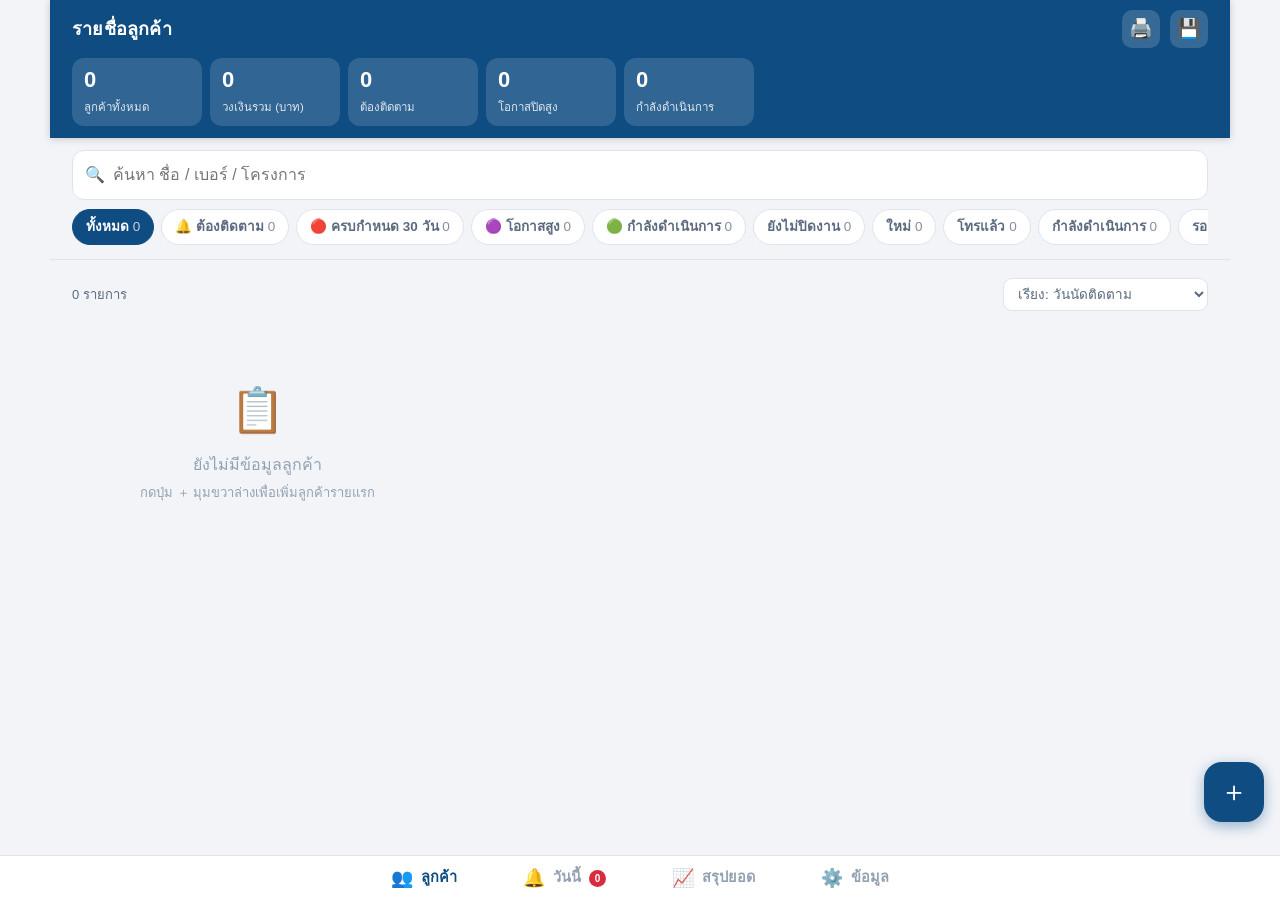
==== crm.html @ 3ab90751 "Add mobile/iPad CRM app for credit customer history Converts the "ระบบติดตามลูกค้าสินเชื่อ" spreadsh" ====
<!DOCTYPE html>
<html lang="th">
<head>
<meta charset="UTF-8">
<meta name="viewport" content="width=device-width, initial-scale=1.0, viewport-fit=cover">
<title>CRM ลูกค้าสินเชื่อ</title>
<meta name="apple-mobile-web-app-capable" content="yes">
<meta name="mobile-web-app-capable" content="yes">
<meta name="apple-mobile-web-app-status-bar-style" content="default">
<meta name="apple-mobile-web-app-title" content="CRM สินเชื่อ">
<meta name="theme-color" content="#0f4c81">
<link rel="icon" href="data:image/svg+xml,<svg xmlns='http://www.w3.org/2000/svg' viewBox='0 0 100 100'><text y='.9em' font-size='90'>📋</text></svg>">
<style>
:root{
  --brand:#0f4c81; --brand2:#1769aa; --brand-soft:#e8f1f9;
  --bg:#f2f4f8; --card:#ffffff; --line:#dfe4ec;
  --text:#16202e; --text2:#5b6a7f; --text3:#93a1b3;
  --red:#d92b3f; --red-soft:#fdecee;
  --amber:#c47f00; --amber-soft:#fff5e0;
  --green:#12805c; --green-soft:#e5f6ef;
  --purple:#7b3fbf; --purple-soft:#f2ebfb;
  --grey-soft:#eef1f6;
  --st:env(safe-area-inset-top); --sb:env(safe-area-inset-bottom);
  --navh:62px;
}
@media (prefers-color-scheme:dark){
  :root:not([data-theme="light"]){
    --brand:#4d9fe8; --brand2:#75b6f0; --brand-soft:#132c44;
    --bg:#0d1117; --card:#161c26; --line:#28313f;
    --text:#e6edf5; --text2:#9aa8bb; --text3:#6b7889;
    --red:#ff6b7d; --red-soft:#3a1a20;
    --amber:#e8ab3c; --amber-soft:#3a2e15;
    --green:#3fd0a0; --green-soft:#0f3129;
    --purple:#b98bf0; --purple-soft:#2a1d3d;
    --grey-soft:#1e2631;
  }
}
*{margin:0;padding:0;box-sizing:border-box;-webkit-tap-highlight-color:transparent}
html{-webkit-text-size-adjust:100%}
body{
  background:var(--bg);color:var(--text);
  font-family:-apple-system,BlinkMacSystemFont,"Sarabun","Noto Sans Thai","Segoe UI",Roboto,sans-serif;
  font-size:16px;line-height:1.5;
  padding-bottom:calc(var(--navh) + var(--sb));
  overscroll-behavior-y:none;
}
button,input,select,textarea{font:inherit;color:inherit}
button{cursor:pointer;border:none;background:none}

/* ---------- HEADER ---------- */
header{
  position:sticky;top:0;z-index:50;
  background:var(--brand);color:#fff;
  padding:calc(var(--st) + 10px) 14px 10px;
  box-shadow:0 1px 8px rgba(0,0,0,.18);
}
.hd-top{display:flex;align-items:center;gap:10px}
.hd-top h1{font-size:18px;font-weight:700;flex:1;letter-spacing:.2px}
.hd-btn{
  width:38px;height:38px;border-radius:10px;
  background:rgba(255,255,255,.16);color:#fff;
  display:flex;align-items:center;justify-content:center;font-size:19px;
}
.hd-btn:active{background:rgba(255,255,255,.3)}

/* stat strip */
.stats{display:flex;gap:8px;overflow-x:auto;margin-top:10px;padding-bottom:2px;scrollbar-width:none}
.stats::-webkit-scrollbar{display:none}
.stat{
  flex:0 0 auto;min-width:104px;
  background:rgba(255,255,255,.14);border-radius:12px;padding:8px 12px;
}
.stat b{display:block;font-size:19px;font-weight:800;line-height:1.25}
.stat span{font-size:11.5px;opacity:.85}

/* ---------- SEARCH / FILTER ---------- */
.toolbar{
  position:sticky;top:0;z-index:40;
  background:var(--bg);padding:10px 14px 6px;
  border-bottom:1px solid var(--line);
}
.search{position:relative}
.search input{
  width:100%;padding:12px 40px 12px 40px;border-radius:12px;
  border:1px solid var(--line);background:var(--card);font-size:16px;
}
.search .ic{position:absolute;left:13px;top:50%;transform:translateY(-50%);color:var(--text3);font-size:16px}
.search .clr{position:absolute;right:6px;top:50%;transform:translateY(-50%);width:32px;height:32px;color:var(--text3);font-size:18px;display:none}
.search input:not(:placeholder-shown)~.clr{display:block}
.chips{display:flex;gap:7px;overflow-x:auto;margin-top:9px;padding-bottom:8px;scrollbar-width:none}
.chips::-webkit-scrollbar{display:none}
.chip{
  flex:0 0 auto;padding:7px 13px;border-radius:999px;font-size:13.5px;font-weight:600;
  background:var(--card);border:1px solid var(--line);color:var(--text2);white-space:nowrap;
}
.chip.on{background:var(--brand);border-color:var(--brand);color:#fff}
.chip .n{opacity:.75;font-weight:500}

/* ---------- LIST ---------- */
main{padding:10px 14px 20px}
.bar{display:flex;align-items:center;gap:8px;margin:2px 0 10px;font-size:13px;color:var(--text2)}
.bar select{
  margin-left:auto;padding:7px 10px;border-radius:9px;
  border:1px solid var(--line);background:var(--card);font-size:13.5px;
}
.card{
  background:var(--card);border:1px solid var(--line);border-left:5px solid var(--line);
  border-radius:14px;padding:13px 14px;margin-bottom:10px;
  box-shadow:0 1px 2px rgba(16,32,48,.05);
}
.card.hot{border-left-color:var(--red)}
.card.due{border-left-color:var(--amber)}
.card.work{border-left-color:var(--green)}
.card.high{border-left-color:var(--purple)}
.c-top{display:flex;align-items:flex-start;gap:10px}
.c-name{font-size:17px;font-weight:700;flex:1;word-break:break-word}
.c-amt{font-size:16px;font-weight:800;color:var(--brand2);white-space:nowrap}
.c-meta{display:flex;flex-wrap:wrap;gap:6px;margin-top:8px}
.tag{font-size:12px;font-weight:600;padding:3px 9px;border-radius:7px;background:var(--grey-soft);color:var(--text2)}
.tag.s-red{background:var(--red-soft);color:var(--red)}
.tag.s-amber{background:var(--amber-soft);color:var(--amber)}
.tag.s-green{background:var(--green-soft);color:var(--green)}
.tag.s-purple{background:var(--purple-soft);color:var(--purple)}
.tag.s-blue{background:var(--brand-soft);color:var(--brand2)}
.c-sub{margin-top:8px;font-size:13.5px;color:var(--text2);display:flex;flex-wrap:wrap;gap:4px 14px}
.c-act{display:flex;gap:8px;margin-top:11px}
.c-act a,.c-act button{
  flex:1;text-align:center;padding:9px 4px;border-radius:10px;font-size:14px;font-weight:600;
  background:var(--grey-soft);color:var(--text);text-decoration:none;white-space:nowrap;
}
.c-act .pri{background:var(--brand);color:#fff}
.c-act a:active,.c-act button:active{opacity:.7}
.empty{text-align:center;padding:56px 20px;color:var(--text3)}
.empty .e-ic{font-size:44px;margin-bottom:10px}

/* ---------- SUMMARY / DATA PAGES ---------- */
.panel{background:var(--card);border:1px solid var(--line);border-radius:14px;padding:14px;margin-bottom:12px}
.panel h2{font-size:15px;font-weight:700;margin-bottom:10px;color:var(--text)}
.panel p{font-size:13.5px;color:var(--text2)}
table{width:100%;border-collapse:collapse;font-size:14px}
th,td{padding:9px 6px;text-align:left;border-bottom:1px solid var(--line)}
th{font-size:12.5px;color:var(--text2);font-weight:600}
td.num,th.num{text-align:right;font-variant-numeric:tabular-nums}
tr:last-child td{border-bottom:none}
.btn{
  display:block;width:100%;padding:13px;border-radius:12px;font-size:15px;font-weight:600;
  background:var(--grey-soft);color:var(--text);margin-bottom:9px;text-align:center;
}
.btn.pri{background:var(--brand);color:#fff}
.btn.danger{background:var(--red-soft);color:var(--red)}
.btn:active{opacity:.7}
.hint{font-size:12.5px;color:var(--text3);margin-top:-3px;margin-bottom:11px;line-height:1.45}

/* ---------- BOTTOM NAV ---------- */
nav{
  position:fixed;left:0;right:0;bottom:0;z-index:60;
  display:flex;background:var(--card);border-top:1px solid var(--line);
  padding-bottom:var(--sb);
}
nav button{
  flex:1;padding:8px 2px 7px;display:flex;flex-direction:column;align-items:center;gap:2px;
  font-size:11px;color:var(--text3);font-weight:600;
}
nav button .ni{font-size:20px;line-height:1}
nav button.on{color:var(--brand)}
nav .badge{
  position:absolute;transform:translate(15px,-4px);
  background:var(--red);color:#fff;font-size:10px;font-weight:700;
  min-width:17px;height:17px;border-radius:9px;padding:0 5px;
  display:flex;align-items:center;justify-content:center;
}

/* ---------- FAB ---------- */
.fab{
  position:fixed;right:16px;bottom:calc(var(--navh) + var(--sb) + 16px);z-index:55;
  width:56px;height:56px;border-radius:18px;background:var(--brand);color:#fff;
  font-size:28px;display:flex;align-items:center;justify-content:center;
  box-shadow:0 4px 14px rgba(15,76,129,.4);
}
.fab:active{transform:scale(.94)}

/* ---------- SHEET (modal) ---------- */
.sheet{position:fixed;inset:0;z-index:100;display:none}
.sheet.open{display:block}
.sheet-bd{position:absolute;inset:0;background:rgba(10,18,30,.45)}
.sheet-in{
  position:absolute;left:0;right:0;bottom:0;top:0;
  background:var(--bg);display:flex;flex-direction:column;
  animation:up .22s ease-out;
}
@keyframes up{from{transform:translateY(3%);opacity:.4}to{transform:none;opacity:1}}
.sheet-hd{
  display:flex;align-items:center;gap:10px;
  padding:calc(var(--st) + 10px) 14px 10px;
  background:var(--card);border-bottom:1px solid var(--line);
}
.sheet-hd h2{flex:1;font-size:17px;font-weight:700}
.sheet-hd .x{width:38px;height:38px;border-radius:10px;background:var(--grey-soft);font-size:18px}
.sheet-bd2{flex:1;overflow-y:auto;-webkit-overflow-scrolling:touch;padding:14px 14px 30px}
.sheet-ft{
  padding:10px 14px calc(10px + var(--sb));background:var(--card);
  border-top:1px solid var(--line);display:flex;gap:9px;
}
.sheet-ft button{flex:1;padding:14px;border-radius:12px;font-size:16px;font-weight:700;background:var(--grey-soft)}
.sheet-ft .save{background:var(--brand);color:#fff}

/* ---------- FORM ---------- */
.fld{margin-bottom:13px}
.fld label{display:block;font-size:13px;font-weight:600;color:var(--text2);margin-bottom:5px}
.fld input,.fld select,.fld textarea{
  width:100%;padding:12px;border-radius:11px;border:1px solid var(--line);
  background:var(--card);font-size:16px;
}
.fld textarea{min-height:84px;resize:vertical}
.fld input:focus,.fld select:focus,.fld textarea:focus{outline:2px solid var(--brand);outline-offset:-1px;border-color:var(--brand)}
.row2{display:flex;gap:10px}
.row2>*{flex:1;min-width:0}
.seg{display:flex;gap:6px}
.seg button{
  flex:1;padding:11px 4px;border-radius:10px;background:var(--card);
  border:1px solid var(--line);font-size:14px;font-weight:600;color:var(--text2);
}
.seg button.on{background:var(--brand);border-color:var(--brand);color:#fff}
.req{color:var(--red)}

/* ---------- DETAIL ---------- */
.d-hero{background:var(--card);border:1px solid var(--line);border-radius:14px;padding:16px;margin-bottom:12px}
.d-hero h3{font-size:21px;font-weight:800;word-break:break-word}
.d-hero .amt{font-size:24px;font-weight:800;color:var(--brand2);margin-top:4px}
.d-grid{display:grid;grid-template-columns:1fr 1fr;gap:11px 12px;margin-top:14px}
.d-grid div span{display:block;font-size:12px;color:var(--text3)}
.d-grid div b{font-size:14.5px;font-weight:600}
.log{display:flex;gap:10px;padding:10px 0;border-bottom:1px solid var(--line)}
.log:last-child{border-bottom:none}
.log .dot{width:9px;height:9px;border-radius:50%;background:var(--brand);margin-top:7px;flex:0 0 auto}
.log .lt{font-size:12px;color:var(--text3)}
.log .lx{font-size:14.5px;word-break:break-word}
.logform{display:flex;gap:8px;margin-bottom:12px}
.logform input{flex:1;padding:11px;border-radius:11px;border:1px solid var(--line);background:var(--card);font-size:16px}
.logform button{padding:0 16px;border-radius:11px;background:var(--brand);color:#fff;font-weight:700}

/* ---------- TOAST ---------- */
#toast{
  position:fixed;left:50%;bottom:calc(var(--navh) + var(--sb) + 22px);z-index:200;
  transform:translate(-50%,20px);opacity:0;pointer-events:none;transition:.25s;
  background:#16202e;color:#fff;padding:11px 18px;border-radius:11px;font-size:14px;
  max-width:88vw;text-align:center;box-shadow:0 4px 16px rgba(0,0,0,.3);
}
#toast.show{opacity:1;transform:translate(-50%,0)}

/* ---------- TABLET / DESKTOP ---------- */
@media (min-width:768px){
  .wrap{max-width:1180px;margin:0 auto}
  main{padding:16px 22px 40px}
  .toolbar{padding:12px 22px 6px}
  header{padding-left:22px;padding-right:22px}
  .stat{min-width:130px}
  .stat b{font-size:22px}
  #list{display:grid;grid-template-columns:repeat(auto-fill,minmax(340px,1fr));gap:11px}
  .card{margin-bottom:0}
  .sheet-in{
    top:5vh;bottom:5vh;left:50%;right:auto;transform:translateX(-50%);
    width:min(720px,92vw);border-radius:18px;overflow:hidden;
  }
  .sheet-hd{padding-top:14px}
  .sheet-ft{padding-bottom:12px}
  .d-grid{grid-template-columns:repeat(3,1fr)}
  .fab{width:60px;height:60px}
  nav{justify-content:center;gap:6px}
  nav button{flex:0 0 auto;padding:11px 30px;flex-direction:row;gap:8px;font-size:14.5px}
  nav button .ni{font-size:18px}
  nav .badge{position:static;transform:none}
}
@media print{
  header,nav,.toolbar,.fab,.c-act,#toast{display:none!important}
  body{background:#fff;padding:0}
  .card{break-inside:avoid;box-shadow:none}
}
</style>
</head>
<body>

<div class="wrap">
<header>
  <div class="hd-top">
    <h1 id="pageTitle">รายชื่อลูกค้า</h1>
    <button class="hd-btn" id="btnPrint" title="พิมพ์">🖨️</button>
    <button class="hd-btn" id="btnQuickBackup" title="สำรองข้อมูล">💾</button>
  </div>
  <div class="stats" id="stats"></div>
</header>

<div class="toolbar" id="toolbar">
  <div class="search">
    <span class="ic">🔍</span>
    <input id="q" type="search" placeholder="ค้นหา ชื่อ / เบอร์ / โครงการ" autocomplete="off">
    <button class="clr" id="qClear">✕</button>
  </div>
  <div class="chips" id="chips"></div>
</div>

<main>
  <!-- LIST PAGE -->
  <section id="pgList">
    <div class="bar">
      <span id="count">0 รายการ</span>
      <select id="sort">
        <option value="follow">เรียง: วันนัดติดตาม</option>
        <option value="due">เรียง: ครบกำหนดรีไฟแนนซ์</option>
        <option value="amount">เรียง: วงเงินมาก→น้อย</option>
        <option value="updated">เรียง: อัปเดตล่าสุด</option>
        <option value="name">เรียง: ชื่อ ก-ฮ</option>
      </select>
    </div>
    <div id="list"></div>
  </section>

  <!-- SUMMARY PAGE -->
  <section id="pgSum" hidden></section>

  <!-- DATA PAGE -->
  <section id="pgData" hidden>
    <div class="panel">
      <h2>💾 สำรอง / กู้คืนข้อมูล</h2>
      <p class="hint">ข้อมูลถูกบันทึกไว้ในเครื่องนี้โดยอัตโนมัติ (ไม่ต้องกดบันทึก) แนะนำให้กด “ส่งออกไฟล์สำรอง” เก็บไว้ใน iCloud / Google Drive อย่างน้อยเดือนละครั้ง เพื่อกันข้อมูลหายเวลาเปลี่ยนเครื่องหรือล้างข้อมูลเบราว์เซอร์</p>
      <button class="btn pri" id="btnExportJson">⬇️ ส่งออกไฟล์สำรอง (.json)</button>
      <button class="btn" id="btnExportCsv">📊 ส่งออกเป็น Excel/CSV</button>
      <button class="btn" id="btnImport">⬆️ นำเข้าไฟล์สำรอง (.json / .csv)</button>
      <input type="file" id="fileIn" accept=".json,.csv,text/csv,application/json" hidden>
      <p class="hint" id="backupInfo"></p>
    </div>
    <div class="panel">
      <h2>📖 วิธีใช้งาน</h2>
      <p style="line-height:1.75">
        <b>ระบบสี (แถบซ้ายของการ์ด)</b><br>
        🔴 แดง — ครบกำหนดรีไฟแนนซ์ภายใน 30 วัน<br>
        🟡 เหลือง — ถึงวันนัดติดตาม (หรือเลยกำหนด)<br>
        🟢 เขียว — กำลังดำเนินการ / ยื่นกู้แล้ว / อนุมัติ<br>
        🟣 ม่วง — โอกาสปิดสูง<br><br>
        <b>ลำดับสถานะงาน</b><br>
        ใหม่ → โทรแล้ว → กำลังดำเนินการ → รอเอกสาร → ยื่นกู้แล้ว → อนุมัติ → ปิดการขาย<br><br>
        <b>ขั้นตอนสำหรับเซลส์</b><br>
        1. ทุกครั้งที่โทรหาลูกค้า กดปุ่ม <b>โทร</b> บนการ์ด ระบบจะบันทึกวันที่ติดต่อล่าสุดให้เอง<br>
        2. ถ้าต้องโทรซ้ำ ให้ใส่ “วันที่นัดติดตาม”<br>
        3. ใช้ “โอกาสปิด” จัดลำดับลูกค้าที่ควรทุ่มเวลา<br>
        4. ใช้แถบตัวกรองด้านบนดูเฉพาะกลุ่มที่ต้องติดตาม<br>
        5. ทุกการเปลี่ยนสถานะและโน้ตจะถูกเก็บเป็น <b>ประวัติการติดตาม</b> ในหน้ารายละเอียดลูกค้า
      </p>
    </div>
    <div class="panel">
      <h2>⚠️ ล้างข้อมูล</h2>
      <p class="hint">ลบข้อมูลลูกค้าทั้งหมดในเครื่องนี้อย่างถาวร ควรส่งออกไฟล์สำรองก่อน</p>
      <button class="btn danger" id="btnWipe">ลบข้อมูลทั้งหมด</button>
    </div>
  </section>
</main>
</div>

<button class="fab" id="fab">＋</button>

<nav>
  <button class="on" data-pg="list"><span class="ni">👥</span>ลูกค้า</button>
  <button data-pg="today"><span class="ni">🔔</span>วันนี้<span class="badge" id="navBadge" hidden>0</span></button>
  <button data-pg="sum"><span class="ni">📈</span>สรุปยอด</button>
  <button data-pg="data"><span class="ni">⚙️</span>ข้อมูล</button>
</nav>

<!-- FORM SHEET -->
<div class="sheet" id="shForm">
  <div class="sheet-bd" data-close></div>
  <div class="sheet-in">
    <div class="sheet-hd">
      <h2 id="formTitle">เพิ่มลูกค้า</h2>
      <button class="x" data-close>✕</button>
    </div>
    <div class="sheet-bd2">
      <div class="fld">
        <label>ชื่อลูกค้า <span class="req">*</span></label>
        <input id="fName" type="text" placeholder="ชื่อ-นามสกุล" autocomplete="off">
      </div>
      <div class="row2">
        <div class="fld">
          <label>เบอร์โทรลูกค้า</label>
          <input id="fPhone" type="tel" inputmode="tel" placeholder="08x-xxx-xxxx" autocomplete="off">
        </div>
        <div class="fld">
          <label>วงเงิน (บาท)</label>
          <input id="fAmount" type="text" inputmode="numeric" placeholder="0" autocomplete="off">
        </div>
      </div>
      <div class="fld">
        <label>โครงการ</label>
        <input id="fProject" type="text" placeholder="ชื่อโครงการ / หมู่บ้าน" autocomplete="off">
      </div>
      <div class="fld">
        <label>ประเภทสินเชื่อ</label>
        <div class="seg" id="fType"></div>
      </div>
      <div class="fld">
        <label>สถานะงาน</label>
        <select id="fStatus"></select>
      </div>
      <div class="fld">
        <label>โอกาสปิด</label>
        <div class="seg" id="fChance"></div>
      </div>
      <div class="row2">
        <div class="fld">
          <label>วันครบกำหนดรีไฟแนนซ์</label>
          <input id="fDue" type="date">
        </div>
        <div class="fld">
          <label>วันที่นัดติดตาม</label>
          <input id="fFollow" type="date">
        </div>
      </div>
      <div class="fld">
        <label>วันที่โทร/อัปเดตล่าสุด</label>
        <input id="fLast" type="date">
      </div>
      <div class="fld">
        <label>หมายเหตุ</label>
        <textarea id="fNote" placeholder="รายละเอียดเพิ่มเติม เช่น ยอดหนี้เดิม ธนาคารเดิม เอกสารที่ขาด"></textarea>
      </div>
      <button class="btn danger" id="btnDel" hidden>🗑️ ลบลูกค้ารายนี้</button>
    </div>
    <div class="sheet-ft">
      <button data-close>ยกเลิก</button>
      <button class="save" id="btnSave">บันทึก</button>
    </div>
  </div>
</div>

<!-- DETAIL SHEET -->
<div class="sheet" id="shDetail">
  <div class="sheet-bd" data-close></div>
  <div class="sheet-in">
    <div class="sheet-hd">
      <h2>รายละเอียดลูกค้า</h2>
      <button class="x" id="btnEditFromDetail" style="font-size:15px;font-weight:700;width:auto;padding:0 14px">แก้ไข</button>
      <button class="x" data-close>✕</button>
    </div>
    <div class="sheet-bd2" id="detailBody"></div>
  </div>
</div>

<div id="toast"></div>

<script>
'use strict';

/* ================= CONSTANTS ================= */
const KEY = 'creditCRM.v1';
const BAK = 'creditCRM.autobackup';
const STATUSES = ['ใหม่','โทรแล้ว','กำลังดำเนินการ','รอเอกสาร','ยื่นกู้แล้ว','อนุมัติ','ปิดการขาย','ไม่ผ่าน','ไม่สนใจ'];
const TYPES    = ['รีไฟแนนซ์','โฮมฟอร์แคช','รีไฟแนนซ์ + โฮมฟอร์แคช'];
const CHANCES  = ['สูง','กลาง','ต่ำ'];
const ACTIVE   = ['กำลังดำเนินการ','ยื่นกู้แล้ว','อนุมัติ'];
const TH_MON   = ['ม.ค.','ก.พ.','มี.ค.','เม.ย.','พ.ค.','มิ.ย.','ก.ค.','ส.ค.','ก.ย.','ต.ค.','พ.ย.','ธ.ค.'];

/* ================= STATE ================= */
let db = { v:1, customers:[], lastBackup:null };
let filter = 'all';
let editingId = null;
let detailId = null;
let page = 'list';

/* ================= HELPERS ================= */
const $  = s => document.querySelector(s);
const $$ = s => Array.from(document.querySelectorAll(s));
const esc = s => String(s==null?'':s).replace(/[&<>"']/g, c => ({'&':'&amp;','<':'&lt;','>':'&gt;','"':'&quot;',"'":'&#39;'}[c]));
const uid = () => Date.now().toString(36) + Math.random().toString(36).slice(2,8);

function todayISO(){
  const d = new Date();
  return `${d.getFullYear()}-${String(d.getMonth()+1).padStart(2,'0')}-${String(d.getDate()).padStart(2,'0')}`;
}
function daysFromToday(iso){
  if(!iso) return null;
  const [y,m,d] = iso.split('-').map(Number);
  if(!y||!m||!d) return null;
  const t = new Date(); t.setHours(0,0,0,0);
  return Math.round((new Date(y,m-1,d) - t) / 86400000);
}
function thDate(iso){
  if(!iso) return '—';
  const [y,m,d] = iso.split('-').map(Number);
  if(!y||!m||!d) return iso;
  return `${d} ${TH_MON[m-1]} ${String(y+543).slice(-2)}`;
}
function money(n){
  const v = Number(n)||0;
  return v.toLocaleString('th-TH');
}
function shortMoney(n){
  const v = Number(n)||0;
  if(v >= 1e6) return (v/1e6).toFixed(v>=1e7?0:2).replace(/\.00$/,'') + ' ล.';
  if(v >= 1e3) return Math.round(v/1e3) + ' พัน';
  return v ? String(v) : '0';
}
function toast(msg){
  const t = $('#toast');
  t.textContent = msg;
  t.classList.add('show');
  clearTimeout(t._h);
  t._h = setTimeout(()=>t.classList.remove('show'), 2200);
}

/* ================= STORAGE ================= */
function load(){
  try{
    const raw = localStorage.getItem(KEY);
    if(raw){
      const p = JSON.parse(raw);
      if(p && Array.isArray(p.customers)) db = Object.assign(db, p);
    }
  }catch(e){ console.warn('load failed', e); }
  db.customers.forEach(c => { if(!Array.isArray(c.logs)) c.logs = []; });
}
function save(){
  try{
    localStorage.setItem(KEY, JSON.stringify(db));
    // keep a rolling same-day snapshot as a second copy
    const today = todayISO();
    if(localStorage.getItem(BAK+'.date') !== today){
      localStorage.setItem(BAK, JSON.stringify(db));
      localStorage.setItem(BAK+'.date', today);
    }
  }catch(e){
    toast('บันทึกไม่สำเร็จ — พื้นที่เก็บข้อมูลเต็ม กรุณาส่งออกไฟล์สำรอง');
    console.error(e);
  }
}

/* ================= DERIVED FLAGS ================= */
function flags(c){
  const dueIn    = daysFromToday(c.due);
  const followIn = daysFromToday(c.follow);
  return {
    hot   : dueIn !== null && dueIn >= 0 && dueIn <= 30,          // 🔴 ครบกำหนด 30 วัน
    due   : followIn !== null && followIn <= 0,                   // 🟡 ถึง/เลยวันนัด
    today : followIn === 0,
    over  : followIn !== null && followIn < 0,
    work  : ACTIVE.includes(c.status),                            // 🟢
    high  : c.chance === 'สูง',                                   // 🟣
    dueIn, followIn
  };
}
function cardClass(f){
  if(f.hot)  return 'hot';
  if(f.due)  return 'due';
  if(f.high) return 'high';
  if(f.work) return 'work';
  return '';
}

/* ================= FILTERING ================= */
const FILTERS = [
  { id:'all',    label:'ทั้งหมด',        fn:()=>true },
  { id:'today',  label:'🔔 ต้องติดตาม',  fn:c=>flags(c).due },
  { id:'hot',    label:'🔴 ครบกำหนด 30 วัน', fn:c=>flags(c).hot },
  { id:'high',   label:'🟣 โอกาสสูง',    fn:c=>c.chance==='สูง' },
  { id:'work',   label:'🟢 กำลังดำเนินการ', fn:c=>ACTIVE.includes(c.status) },
  { id:'open',   label:'ยังไม่ปิดงาน',   fn:c=>!['ปิดการขาย','ไม่ผ่าน','ไม่สนใจ'].includes(c.status) },
];
STATUSES.forEach(s => FILTERS.push({ id:'st:'+s, label:s, fn:c=>c.status===s }));

function visible(){
  const term = $('#q').value.trim().toLowerCase();
  const f = FILTERS.find(x=>x.id===filter) || FILTERS[0];
  let arr = db.customers.filter(f.fn);
  if(term){
    const digits = term.replace(/\D/g,'');
    arr = arr.filter(c =>
      (c.name||'').toLowerCase().includes(term) ||
      (c.project||'').toLowerCase().includes(term) ||
      (c.note||'').toLowerCase().includes(term) ||
      (digits !== '' && (c.phone||'').replace(/\D/g,'').includes(digits))
    );
  }
  const sort = $('#sort').value;
  const nul = v => v ? v : '9999-12-31';
  arr.sort((a,b)=>{
    switch(sort){
      case 'due':     return nul(a.due).localeCompare(nul(b.due));
      case 'amount':  return (Number(b.amount)||0) - (Number(a.amount)||0);
      case 'updated': return (b.updatedAt||'').localeCompare(a.updatedAt||'');
      case 'name':    return (a.name||'').localeCompare(b.name||'', 'th');
      default:        return nul(a.follow).localeCompare(nul(b.follow));
    }
  });
  return arr;
}

/* ================= RENDER: STATS ================= */
function renderStats(){
  const cs = db.customers;
  const total  = cs.length;
  const sum    = cs.reduce((s,c)=>s+(Number(c.amount)||0), 0);
  const follow = cs.filter(c=>flags(c).due).length;
  const high   = cs.filter(c=>c.chance==='สูง').length;
  const work   = cs.filter(c=>ACTIVE.includes(c.status)).length;
  $('#stats').innerHTML = [
    [total, 'ลูกค้าทั้งหมด'],
    [shortMoney(sum), 'วงเงินรวม (บาท)'],
    [follow, 'ต้องติดตาม'],
    [high, 'โอกาสปิดสูง'],
    [work, 'กำลังดำเนินการ'],
  ].map(([v,l])=>`<div class="stat"><b>${esc(v)}</b><span>${esc(l)}</span></div>`).join('');

  const b = $('#navBadge');
  b.textContent = follow;
  b.hidden = follow === 0;
}

/* ================= RENDER: CHIPS ================= */
function renderChips(){
  $('#chips').innerHTML = FILTERS.map(f=>{
    const n = db.customers.filter(f.fn).length;
    return `<button class="chip${filter===f.id?' on':''}" data-f="${esc(f.id)}">${esc(f.label)} <span class="n">${n}</span></button>`;
  }).join('');
}

/* ================= RENDER: LIST ================= */
function renderList(){
  const arr = visible();
  $('#count').textContent = `${arr.length} รายการ`;
  if(!arr.length){
    $('#list').innerHTML = `<div class="empty"><div class="e-ic">📋</div>
      <div>${db.customers.length ? 'ไม่พบลูกค้าตามเงื่อนไขที่เลือก' : 'ยังไม่มีข้อมูลลูกค้า'}</div>
      <div style="font-size:13px;margin-top:6px">${db.customers.length ? 'ลองล้างคำค้นหาหรือเปลี่ยนตัวกรอง' : 'กดปุ่ม ＋ มุมขวาล่างเพื่อเพิ่มลูกค้ารายแรก'}</div></div>`;
    return;
  }
  $('#list').innerHTML = arr.map(c=>{
    const f = flags(c);
    const tags = [];
    if(f.over)                 tags.push(`<span class="tag s-red">เลยนัด ${Math.abs(f.followIn)} วัน</span>`);
    else if(f.today)           tags.push(`<span class="tag s-amber">นัดวันนี้</span>`);
    if(f.hot)                  tags.push(`<span class="tag s-red">ครบกำหนดใน ${f.dueIn} วัน</span>`);
    if(c.status)               tags.push(`<span class="tag ${ACTIVE.includes(c.status)?'s-green':'s-blue'}">${esc(c.status)}</span>`);
    if(c.chance)               tags.push(`<span class="tag ${c.chance==='สูง'?'s-purple':''}">โอกาส${esc(c.chance)}</span>`);
    if(c.type)                 tags.push(`<span class="tag">${esc(c.type)}</span>`);
    const sub = [];
    if(c.project)              sub.push(`🏠 ${esc(c.project)}`);
    if(c.follow)               sub.push(`📅 นัด ${thDate(c.follow)}`);
    if(c.due)                  sub.push(`⏳ ครบกำหนด ${thDate(c.due)}`);
    if(c.last)                 sub.push(`☎️ ล่าสุด ${thDate(c.last)}`);
    return `<div class="card ${cardClass(f)}" data-id="${c.id}">
      <div class="c-top">
        <div class="c-name">${esc(c.name||'(ไม่ระบุชื่อ)')}</div>
        <div class="c-amt">${money(c.amount)}</div>
      </div>
      <div class="c-meta">${tags.join('')}</div>
      ${sub.length?`<div class="c-sub">${sub.join('')}</div>`:''}
      <div class="c-act">
        ${c.phone ? `<a class="pri" href="tel:${esc(String(c.phone).replace(/[^\d+]/g,''))}" data-call="${c.id}">📞 โทร</a>` : ''}
        <button data-detail="${c.id}">📄 ประวัติ</button>
        <button data-edit="${c.id}">✏️ แก้ไข</button>
      </div>
    </div>`;
  }).join('');
}

/* ================= RENDER: SUMMARY ================= */
function renderSummary(){
  const cs = db.customers;
  const group = (keyFn, keys) => keys.map(k=>{
    const rows = cs.filter(c=>keyFn(c)===k);
    return { k, n:rows.length, sum:rows.reduce((s,c)=>s+(Number(c.amount)||0),0) };
  });
  const tbl = (title, headLabel, rows, totalRow) => `
    <div class="panel">
      <h2>${esc(title)}</h2>
      <table>
        <thead><tr><th>${esc(headLabel)}</th><th class="num">จำนวน</th><th class="num">วงเงินรวม</th></tr></thead>
        <tbody>
          ${rows.map(r=>`<tr><td>${esc(r.k)}</td><td class="num">${r.n}</td><td class="num">${money(r.sum)}</td></tr>`).join('')}
          ${totalRow?`<tr style="font-weight:700"><td>รวม</td><td class="num">${totalRow.n}</td><td class="num">${money(totalRow.sum)}</td></tr>`:''}
        </tbody>
      </table>
    </div>`;
  const all = { n:cs.length, sum:cs.reduce((s,c)=>s+(Number(c.amount)||0),0) };
  const closed = cs.filter(c=>c.status==='ปิดการขาย');
  const rate = cs.length ? Math.round(closed.length / cs.length * 100) : 0;

  $('#pgSum').innerHTML = `
    <div class="panel">
      <h2>📈 ภาพรวม</h2>
      <table>
        <tbody>
          <tr><td>ลูกค้าทั้งหมด</td><td class="num">${all.n} ราย</td></tr>
          <tr><td>วงเงินรวมทั้งพอร์ต</td><td class="num">${money(all.sum)} บาท</td></tr>
          <tr><td>ปิดการขายแล้ว</td><td class="num">${closed.length} ราย (${rate}%)</td></tr>
          <tr><td>วงเงินที่ปิดได้</td><td class="num">${money(closed.reduce((s,c)=>s+(Number(c.amount)||0),0))} บาท</td></tr>
          <tr><td>ต้องติดตามวันนี้/เลยนัด</td><td class="num">${cs.filter(c=>flags(c).due).length} ราย</td></tr>
          <tr><td>ครบกำหนดรีไฟแนนซ์ใน 30 วัน</td><td class="num">${cs.filter(c=>flags(c).hot).length} ราย</td></tr>
        </tbody>
      </table>
    </div>
    ${tbl('สรุปตามสถานะงาน', 'สถานะ', group(c=>c.status, STATUSES), all)}
    ${tbl('สรุปตามประเภทสินเชื่อ', 'ประเภทสินเชื่อ', group(c=>c.type, TYPES))}
    ${tbl('สรุปตามโอกาสปิด', 'โอกาสปิด', group(c=>c.chance, CHANCES))}`;
}

/* ================= RENDER: DETAIL ================= */
function renderDetail(){
  const c = db.customers.find(x=>x.id===detailId);
  if(!c) return;
  const f = flags(c);
  const logs = (c.logs||[]).slice().sort((a,b)=>(b.t||'').localeCompare(a.t||''));
  const fmtT = t => {
    const d = new Date(t);
    if(isNaN(d)) return '';
    return `${d.getDate()} ${TH_MON[d.getMonth()]} ${String(d.getFullYear()+543).slice(-2)} ${String(d.getHours()).padStart(2,'0')}:${String(d.getMinutes()).padStart(2,'0')}`;
  };
  $('#detailBody').innerHTML = `
    <div class="d-hero">
      <h3>${esc(c.name||'(ไม่ระบุชื่อ)')}</h3>
      <div class="amt">${money(c.amount)} บาท</div>
      <div class="c-meta" style="margin-top:9px">
        ${c.status?`<span class="tag ${ACTIVE.includes(c.status)?'s-green':'s-blue'}">${esc(c.status)}</span>`:''}
        ${c.chance?`<span class="tag ${c.chance==='สูง'?'s-purple':''}">โอกาส${esc(c.chance)}</span>`:''}
        ${c.type?`<span class="tag">${esc(c.type)}</span>`:''}
        ${f.hot?`<span class="tag s-red">ครบกำหนดใน ${f.dueIn} วัน</span>`:''}
        ${f.over?`<span class="tag s-red">เลยนัด ${Math.abs(f.followIn)} วัน</span>`:f.today?`<span class="tag s-amber">นัดวันนี้</span>`:''}
      </div>
      <div class="d-grid">
        <div><span>เบอร์โทร</span><b>${c.phone?`<a href="tel:${esc(String(c.phone).replace(/[^\d+]/g,''))}" style="color:var(--brand2)">${esc(c.phone)}</a>`:'—'}</b></div>
        <div><span>โครงการ</span><b>${esc(c.project||'—')}</b></div>
        <div><span>ครบกำหนดรีไฟแนนซ์</span><b>${thDate(c.due)}</b></div>
        <div><span>วันที่นัดติดตาม</span><b>${thDate(c.follow)}</b></div>
        <div><span>ติดต่อล่าสุด</span><b>${thDate(c.last)}</b></div>
        <div><span>เพิ่มเมื่อ</span><b>${c.createdAt?thDate(c.createdAt.slice(0,10)):'—'}</b></div>
      </div>
      ${c.note?`<div style="margin-top:13px"><span style="font-size:12px;color:var(--text3)">หมายเหตุ</span>
        <div style="font-size:14.5px;white-space:pre-wrap;margin-top:2px">${esc(c.note)}</div></div>`:''}
    </div>
    <div class="panel">
      <h2>📝 ประวัติการติดตาม (${logs.length})</h2>
      <div class="logform">
        <input id="logIn" type="text" placeholder="บันทึกผลการติดต่อ...">
        <button id="logAdd">เพิ่ม</button>
      </div>
      ${logs.length ? logs.map(l=>`<div class="log">
          <div class="dot"></div>
          <div style="flex:1">
            <div class="lt">${esc(fmtT(l.t))}</div>
            <div class="lx">${esc(l.text)}</div>
          </div>
        </div>`).join('')
        : `<p class="hint" style="margin:0">ยังไม่มีประวัติ — ทุกครั้งที่กดปุ่ม “โทร” หรือเปลี่ยนสถานะ ระบบจะบันทึกให้อัตโนมัติ</p>`}
    </div>`;

  $('#logIn').addEventListener('keydown', e=>{ if(e.key==='Enter') $('#logAdd').click(); });
  $('#logAdd').addEventListener('click', ()=>{
    const v = $('#logIn').value.trim();
    if(!v) return;
    addLog(c, v);
    c.last = todayISO();
    c.updatedAt = new Date().toISOString();
    save(); renderDetail(); renderAll();
    toast('บันทึกประวัติแล้ว');
  });
}

function addLog(c, text){
  if(!Array.isArray(c.logs)) c.logs = [];
  c.logs.push({ t:new Date().toISOString(), text });
}

/* ================= RENDER ALL ================= */
function renderAll(){
  renderStats();
  renderChips();
  if(page==='list' || page==='today') renderList();
  if(page==='sum') renderSummary();
  if(page==='data') renderBackupInfo();
}

function renderBackupInfo(){
  $('#backupInfo').textContent = db.lastBackup
    ? `ส่งออกไฟล์สำรองล่าสุด: ${new Date(db.lastBackup).toLocaleString('th-TH')}`
    : 'ยังไม่เคยส่งออกไฟล์สำรอง';
}

/* ================= NAVIGATION ================= */
function go(p){
  page = p;
  $$('nav button').forEach(b=>b.classList.toggle('on', b.dataset.pg===p));
  $('#pgList').hidden = !(p==='list' || p==='today');
  $('#pgSum').hidden  = p!=='sum';
  $('#pgData').hidden = p!=='data';
  $('#toolbar').style.display = (p==='list'||p==='today') ? '' : 'none';
  $('#fab').style.display = (p==='sum'||p==='data') ? 'none' : '';
  $('#pageTitle').textContent = { list:'รายชื่อลูกค้า', today:'ต้องติดตาม', sum:'สรุปยอด', data:'ข้อมูล & วิธีใช้' }[p];
  if(p==='today'){ filter='today'; $('#q').value=''; }
  else if(p==='list' && filter==='today'){ filter='all'; }
  window.scrollTo(0,0);
  renderAll();
}

/* ================= FORM ================= */
function buildSeg(el, options, current){
  el.innerHTML = options.map(o=>`<button type="button" data-v="${esc(o)}" class="${o===current?'on':''}">${esc(o)}</button>`).join('');
  el.onclick = e => {
    const b = e.target.closest('button');
    if(!b) return;
    const already = b.classList.contains('on');
    Array.from(el.children).forEach(x=>x.classList.remove('on'));
    if(!already) b.classList.add('on');
  };
}
function segValue(el){
  const on = el.querySelector('button.on');
  return on ? on.dataset.v : '';
}

function openForm(id){
  editingId = id || null;
  const c = id ? db.customers.find(x=>x.id===id) : null;
  $('#formTitle').textContent = c ? 'แก้ไขข้อมูลลูกค้า' : 'เพิ่มลูกค้า';
  $('#fName').value    = c?.name    || '';
  $('#fPhone').value   = c?.phone   || '';
  $('#fAmount').value  = c?.amount ? money(c.amount) : '';
  $('#fProject').value = c?.project || '';
  $('#fDue').value     = c?.due     || '';
  $('#fFollow').value  = c?.follow  || '';
  $('#fLast').value    = c?.last    || (c ? '' : todayISO());
  $('#fNote').value    = c?.note    || '';
  $('#fStatus').innerHTML = STATUSES.map(s=>`<option${(c?.status||'ใหม่')===s?' selected':''}>${esc(s)}</option>`).join('');
  buildSeg($('#fType'), TYPES, c?.type || '');
  buildSeg($('#fChance'), CHANCES, c?.chance || '');
  $('#btnDel').hidden = !c;
  $('#shForm').classList.add('open');
  document.body.style.overflow = 'hidden';
  if(!c) setTimeout(()=>$('#fName').focus(), 120);
}
function closeSheets(){
  $$('.sheet').forEach(s=>s.classList.remove('open'));
  document.body.style.overflow = '';
}

function saveForm(){
  const name = $('#fName').value.trim();
  if(!name){ toast('กรุณากรอกชื่อลูกค้า'); $('#fName').focus(); return; }
  const data = {
    name,
    phone   : $('#fPhone').value.trim(),
    amount  : Number($('#fAmount').value.replace(/[^\d.]/g,'')) || 0,
    project : $('#fProject').value.trim(),
    type    : segValue($('#fType')),
    status  : $('#fStatus').value,
    chance  : segValue($('#fChance')),
    due     : $('#fDue').value,
    follow  : $('#fFollow').value,
    last    : $('#fLast').value,
    note    : $('#fNote').value.trim(),
  };
  if(editingId){
    const c = db.customers.find(x=>x.id===editingId);
    if(c.status !== data.status) addLog(c, `เปลี่ยนสถานะ: ${c.status||'—'} → ${data.status}`);
    if((c.follow||'') !== data.follow && data.follow) addLog(c, `นัดติดตามใหม่: ${thDate(data.follow)}`);
    Object.assign(c, data, { updatedAt:new Date().toISOString() });
    toast('บันทึกการแก้ไขแล้ว');
  }else{
    const c = Object.assign({
      id: uid(),
      createdAt: new Date().toISOString(),
      updatedAt: new Date().toISOString(),
      logs: []
    }, data);
    addLog(c, 'เพิ่มลูกค้าเข้าระบบ');
    db.customers.push(c);
    toast('เพิ่มลูกค้าแล้ว');
  }
  save(); closeSheets(); renderAll();
}

/* ================= EXPORT / IMPORT ================= */
function download(filename, text, mime){
  const blob = new Blob([text], { type: mime || 'text/plain;charset=utf-8' });
  const url = URL.createObjectURL(blob);
  const a = document.createElement('a');
  a.href = url; a.download = filename;
  document.body.appendChild(a); a.click();
  setTimeout(()=>{ URL.revokeObjectURL(url); a.remove(); }, 1500);
}
function stamp(){
  const d = new Date();
  return `${d.getFullYear()}${String(d.getMonth()+1).padStart(2,'0')}${String(d.getDate()).padStart(2,'0')}-${String(d.getHours()).padStart(2,'0')}${String(d.getMinutes()).padStart(2,'0')}`;
}
function exportJson(){
  db.lastBackup = new Date().toISOString();
  save();
  download(`crm-สินเชื่อ-${stamp()}.json`, JSON.stringify(db, null, 2), 'application/json');
  renderBackupInfo();
  toast('ส่งออกไฟล์สำรองแล้ว — เก็บไฟล์ไว้ใน iCloud/Drive');
}
const CSV_COLS = [
  ['name','รายชื่อลูกค้า'], ['due','วันครบกำหนดรีไฟแนนซ์'], ['last','วันที่โทร/อัปเดตล่าสุด'],
  ['phone','เบอร์โทรลูกค้า'], ['amount','วงเงิน (บาท)'], ['project','โครงการ'],
  ['status','สถานะงาน'], ['type','ประเภทสินเชื่อ'], ['chance','โอกาสปิด'],
  ['follow','วันที่นัดติดตาม'], ['note','หมายเหตุ']
];
function csvCell(v){
  const s = String(v==null?'':v);
  return /[",\n]/.test(s) ? '"' + s.replace(/"/g,'""') + '"' : s;
}
function exportCsv(){
  const head = CSV_COLS.map(c=>c[1]).concat('ประวัติการติดตาม');
  const rows = db.customers.map(c=>{
    const base = CSV_COLS.map(([k])=>csvCell(c[k]));
    const hist = (c.logs||[]).map(l=>{
      const d = new Date(l.t);
      return `${isNaN(d)?'':d.toLocaleDateString('th-TH')} ${l.text}`;
    }).join(' | ');
    return base.concat(csvCell(hist)).join(',');
  });
  download(`crm-สินเชื่อ-${stamp()}.csv`, '﻿' + [head.join(','), ...rows].join('\r\n'), 'text/csv;charset=utf-8');
  toast('ส่งออก CSV แล้ว (เปิดด้วย Excel / Numbers ได้)');
}
function parseCsv(text){
  if(text.charCodeAt(0) === 0xFEFF) text = text.slice(1);
  const rows = []; let row = [], cell = '', q = false;
  for(let i=0;i<text.length;i++){
    const ch = text[i];
    if(q){
      if(ch === '"'){ if(text[i+1]==='"'){ cell+='"'; i++; } else q = false; }
      else cell += ch;
    }else{
      if(ch === '"') q = true;
      else if(ch === ',') { row.push(cell); cell=''; }
      else if(ch === '\n'){ row.push(cell); rows.push(row); row=[]; cell=''; }
      else if(ch !== '\r') cell += ch;
    }
  }
  if(cell || row.length){ row.push(cell); rows.push(row); }
  return rows.filter(r => r.some(v => String(v).trim() !== ''));
}
function normDate(v){
  const s = String(v||'').trim();
  if(!s) return '';
  if(/^\d{4}-\d{2}-\d{2}$/.test(s)) return s;
  let m = s.match(/^(\d{1,2})[\/\-.](\d{1,2})[\/\-.](\d{4})$/);      // d/m/yyyy
  if(m){
    let y = +m[3]; if(y > 2400) y -= 543;
    return `${y}-${String(+m[2]).padStart(2,'0')}-${String(+m[1]).padStart(2,'0')}`;
  }
  const d = new Date(s);
  return isNaN(d) ? '' : `${d.getFullYear()}-${String(d.getMonth()+1).padStart(2,'0')}-${String(d.getDate()).padStart(2,'0')}`;
}
function importCsv(text){
  const rows = parseCsv(text);
  if(rows.length < 2){ toast('ไม่พบข้อมูลในไฟล์'); return; }
  // locate the header row (the one containing "รายชื่อลูกค้า")
  let hi = rows.findIndex(r => r.some(v => String(v).includes('รายชื่อลูกค้า')));
  if(hi < 0) hi = 0;
  const head = rows[hi].map(h => String(h).trim());
  const idx = {};
  CSV_COLS.forEach(([k,label]) => { idx[k] = head.findIndex(h => h === label); });
  let added = 0;
  rows.slice(hi+1).forEach(r=>{
    const name = idx.name >= 0 ? String(r[idx.name]||'').trim() : '';
    if(!name) return;
    const g = k => idx[k] >= 0 ? String(r[idx[k]]||'').trim() : '';
    const c = {
      id: uid(),
      name,
      phone   : g('phone'),
      amount  : Number(g('amount').replace(/[^\d.]/g,'')) || 0,
      project : g('project'),
      type    : TYPES.includes(g('type')) ? g('type') : '',
      status  : STATUSES.includes(g('status')) ? g('status') : 'ใหม่',
      chance  : CHANCES.includes(g('chance')) ? g('chance') : '',
      due     : normDate(g('due')),
      follow  : normDate(g('follow')),
      last    : normDate(g('last')),
      note    : g('note'),
      createdAt: new Date().toISOString(),
      updatedAt: new Date().toISOString(),
      logs: [{ t:new Date().toISOString(), text:'นำเข้าจากไฟล์ CSV' }]
    };
    db.customers.push(c); added++;
  });
  save(); renderAll();
  toast(added ? `นำเข้า ${added} รายการแล้ว` : 'ไม่พบรายชื่อลูกค้าในไฟล์');
}
function importJson(text){
  const p = JSON.parse(text);
  const incoming = Array.isArray(p) ? p : (p.customers || []);
  if(!Array.isArray(incoming) || !incoming.length){ toast('ไฟล์นี้ไม่มีข้อมูลลูกค้า'); return; }
  const mode = db.customers.length
    ? confirm(`ไฟล์มีลูกค้า ${incoming.length} รายการ\n\nกด "ตกลง" = รวมกับข้อมูลเดิม\nกด "ยกเลิก" = แทนที่ข้อมูลเดิมทั้งหมด`)
    : true;
  if(mode){
    const have = new Set(db.customers.map(c=>c.id));
    let added = 0;
    incoming.forEach(c=>{
      if(!c || !c.name) return;
      if(!c.id || have.has(c.id)) c.id = uid();
      if(!Array.isArray(c.logs)) c.logs = [];
      db.customers.push(c); added++;
    });
    toast(`รวมข้อมูลแล้ว เพิ่ม ${added} รายการ`);
  }else{
    db.customers = incoming.filter(c=>c&&c.name).map(c=>{
      if(!c.id) c.id = uid();
      if(!Array.isArray(c.logs)) c.logs = [];
      return c;
    });
    toast(`กู้คืนข้อมูล ${db.customers.length} รายการแล้ว`);
  }
  save(); renderAll();
}

/* ================= EVENTS ================= */
$('#q').addEventListener('input', renderList);
$('#qClear').addEventListener('click', ()=>{ $('#q').value=''; $('#q').focus(); renderList(); });
$('#sort').addEventListener('change', renderList);

$('#chips').addEventListener('click', e=>{
  const b = e.target.closest('.chip');
  if(!b) return;
  filter = b.dataset.f;
  renderChips(); renderList();
});

$('#list').addEventListener('click', e=>{
  const call = e.target.closest('[data-call]');
  if(call){
    const c = db.customers.find(x=>x.id===call.dataset.call);
    if(c){
      c.last = todayISO();
      c.updatedAt = new Date().toISOString();
      addLog(c, 'โทรหาลูกค้า');
      save(); setTimeout(renderAll, 400);
    }
    return; // let the tel: link proceed
  }
  const ed = e.target.closest('[data-edit]');
  if(ed){ openForm(ed.dataset.edit); return; }
  const dt = e.target.closest('[data-detail]');
  if(dt){ detailId = dt.dataset.detail; renderDetail(); $('#shDetail').classList.add('open'); document.body.style.overflow='hidden'; return; }
  const card = e.target.closest('.card');
  if(card){ detailId = card.dataset.id; renderDetail(); $('#shDetail').classList.add('open'); document.body.style.overflow='hidden'; }
});

$('#fab').addEventListener('click', ()=>openForm(null));
$('#btnSave').addEventListener('click', saveForm);
$('#btnDel').addEventListener('click', ()=>{
  const c = db.customers.find(x=>x.id===editingId);
  if(!c) return;
  if(!confirm(`ลบ "${c.name}" ออกจากระบบ?\nการลบไม่สามารถย้อนกลับได้`)) return;
  db.customers = db.customers.filter(x=>x.id!==editingId);
  save(); closeSheets(); renderAll();
  toast('ลบลูกค้าแล้ว');
});
$('#btnEditFromDetail').addEventListener('click', ()=>{
  const id = detailId;
  closeSheets();
  setTimeout(()=>openForm(id), 60);
});
$$('[data-close]').forEach(el=>el.addEventListener('click', closeSheets));
document.addEventListener('keydown', e=>{ if(e.key==='Escape') closeSheets(); });

$$('nav button').forEach(b=>b.addEventListener('click', ()=>go(b.dataset.pg)));

$('#btnPrint').addEventListener('click', ()=>window.print());
$('#btnQuickBackup').addEventListener('click', exportJson);
$('#btnExportJson').addEventListener('click', exportJson);
$('#btnExportCsv').addEventListener('click', exportCsv);
$('#btnImport').addEventListener('click', ()=>$('#fileIn').click());
$('#fileIn').addEventListener('change', e=>{
  const file = e.target.files[0];
  if(!file) return;
  const r = new FileReader();
  r.onload = () => {
    try{
      if(/\.csv$/i.test(file.name)) importCsv(String(r.result));
      else importJson(String(r.result));
    }catch(err){
      console.error(err);
      toast('อ่านไฟล์ไม่สำเร็จ — ตรวจสอบว่าเป็นไฟล์สำรองของระบบนี้');
    }
  };
  r.readAsText(file, 'utf-8');
  e.target.value = '';
});
$('#btnWipe').addEventListener('click', ()=>{
  if(!confirm('ลบข้อมูลลูกค้าทั้งหมดในเครื่องนี้?\nกรุณาส่งออกไฟล์สำรองก่อน')) return;
  if(!confirm('ยืนยันอีกครั้ง — ข้อมูลทั้งหมดจะหายถาวร')) return;
  db.customers = [];
  save(); renderAll();
  toast('ลบข้อมูลทั้งหมดแล้ว');
});

// format the amount field with thousand separators while typing
$('#fAmount').addEventListener('input', e=>{
  const n = e.target.value.replace(/[^\d]/g,'');
  e.target.value = n ? Number(n).toLocaleString('th-TH') : '';
});

// keep flags fresh if the app stays open past midnight
let dayMark = todayISO();
setInterval(()=>{
  if(todayISO() !== dayMark){ dayMark = todayISO(); renderAll(); }
}, 60000);

/* ================= INIT ================= */
load();
go('list');
</script>
</body>
</html>
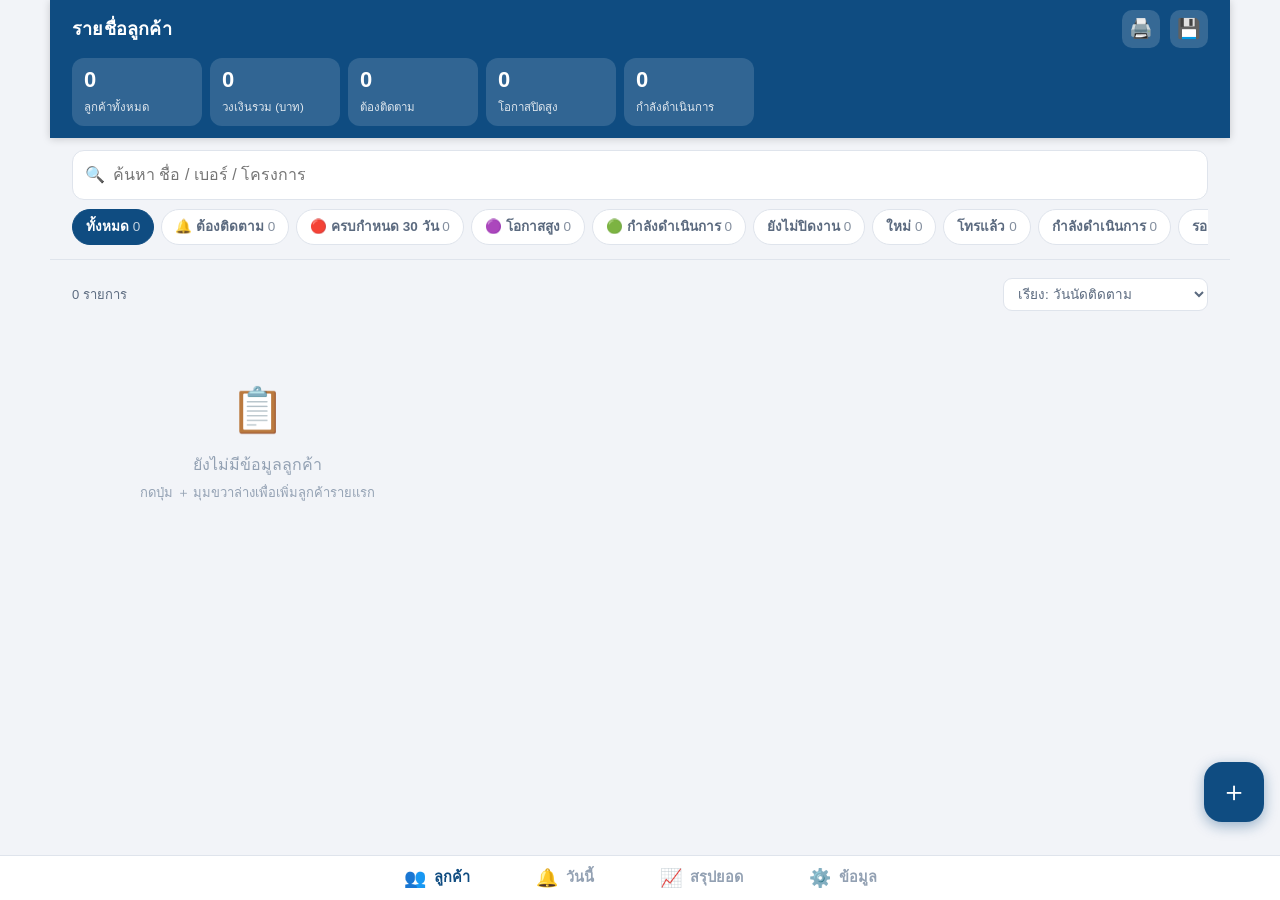
==== commit 95d1ba5c: "Fix hidden elements showing, and warn when storage is unavailable - [hidden] was being overridden by" ====
--- a/crm.html
+++ b/crm.html
@@ -35,7 +35,20 @@
     --grey-soft:#1e2631;
   }
 }
+/* explicit dark choice must win even when the OS is set to light */
+:root[data-theme="dark"]{
+  --brand:#4d9fe8; --brand2:#75b6f0; --brand-soft:#132c44;
+  --bg:#0d1117; --card:#161c26; --line:#28313f;
+  --text:#e6edf5; --text2:#9aa8bb; --text3:#6b7889;
+  --red:#ff6b7d; --red-soft:#3a1a20;
+  --amber:#e8ab3c; --amber-soft:#3a2e15;
+  --green:#3fd0a0; --green-soft:#0f3129;
+  --purple:#b98bf0; --purple-soft:#2a1d3d;
+  --grey-soft:#1e2631;
+}
 *{margin:0;padding:0;box-sizing:border-box;-webkit-tap-highlight-color:transparent}
+/* an explicit display on a component would otherwise beat the UA's [hidden] rule */
+[hidden]{display:none!important}
 html{-webkit-text-size-adjust:100%}
 body{
   background:var(--bg);color:var(--text);
@@ -130,6 +143,13 @@
 }
 .c-act .pri{background:var(--brand);color:#fff}
 .c-act a:active,.c-act button:active{opacity:.7}
+.warn{
+  display:flex;gap:10px;align-items:flex-start;
+  background:var(--amber-soft);border:1px solid var(--amber);
+  border-radius:12px;padding:12px 13px;margin-bottom:12px;
+  font-size:13.5px;line-height:1.55;color:var(--text);
+}
+.warn b{color:var(--amber)}
 .empty{text-align:center;padding:56px 20px;color:var(--text3)}
 .empty .e-ic{font-size:44px;margin-bottom:10px}
 
@@ -300,6 +320,13 @@
 </div>
 
 <main>
+  <div class="warn" id="noStore" hidden>
+    <span style="font-size:18px;line-height:1.2">⚠️</span>
+    <div><b>เบราว์เซอร์นี้ไม่อนุญาตให้บันทึกข้อมูลถาวร</b><br>
+    ข้อมูลที่กรอกจะอยู่แค่จนกว่าจะปิดหน้านี้ ใช้ทดลองได้ แต่อย่าใช้เก็บข้อมูลลูกค้าจริง —
+    ถ้าจะใช้จริงให้เปิดจากไฟล์ที่บันทึกไว้ในเครื่อง หรือปิดโหมดไม่ระบุตัวตน/อนุญาตคุกกี้ก่อน</div>
+  </div>
+
   <!-- LIST PAGE -->
   <section id="pgList">
     <div class="bar">
@@ -507,17 +534,31 @@
 }
 
 /* ================= STORAGE ================= */
+// Sandboxed iframes and private-browsing modes can block localStorage outright.
+// Detect it up front so the app can warn instead of losing data silently.
+const storageOK = (() => {
+  try{
+    const probe = '__crm_probe__';
+    localStorage.setItem(probe, '1');
+    localStorage.removeItem(probe);
+    return true;
+  }catch(e){ return false; }
+})();
+
 function load(){
-  try{
-    const raw = localStorage.getItem(KEY);
-    if(raw){
-      const p = JSON.parse(raw);
-      if(p && Array.isArray(p.customers)) db = Object.assign(db, p);
-    }
-  }catch(e){ console.warn('load failed', e); }
+  if(storageOK){
+    try{
+      const raw = localStorage.getItem(KEY);
+      if(raw){
+        const p = JSON.parse(raw);
+        if(p && Array.isArray(p.customers)) db = Object.assign(db, p);
+      }
+    }catch(e){ console.warn('load failed', e); }
+  }
   db.customers.forEach(c => { if(!Array.isArray(c.logs)) c.logs = []; });
 }
 function save(){
+  if(!storageOK) return;   // kept in memory only; the banner already says so
   try{
     localStorage.setItem(KEY, JSON.stringify(db));
     // keep a rolling same-day snapshot as a second copy
@@ -1108,6 +1149,7 @@
 
 /* ================= INIT ================= */
 load();
+$('#noStore').hidden = storageOK;
 go('list');
 </script>
 </body>
